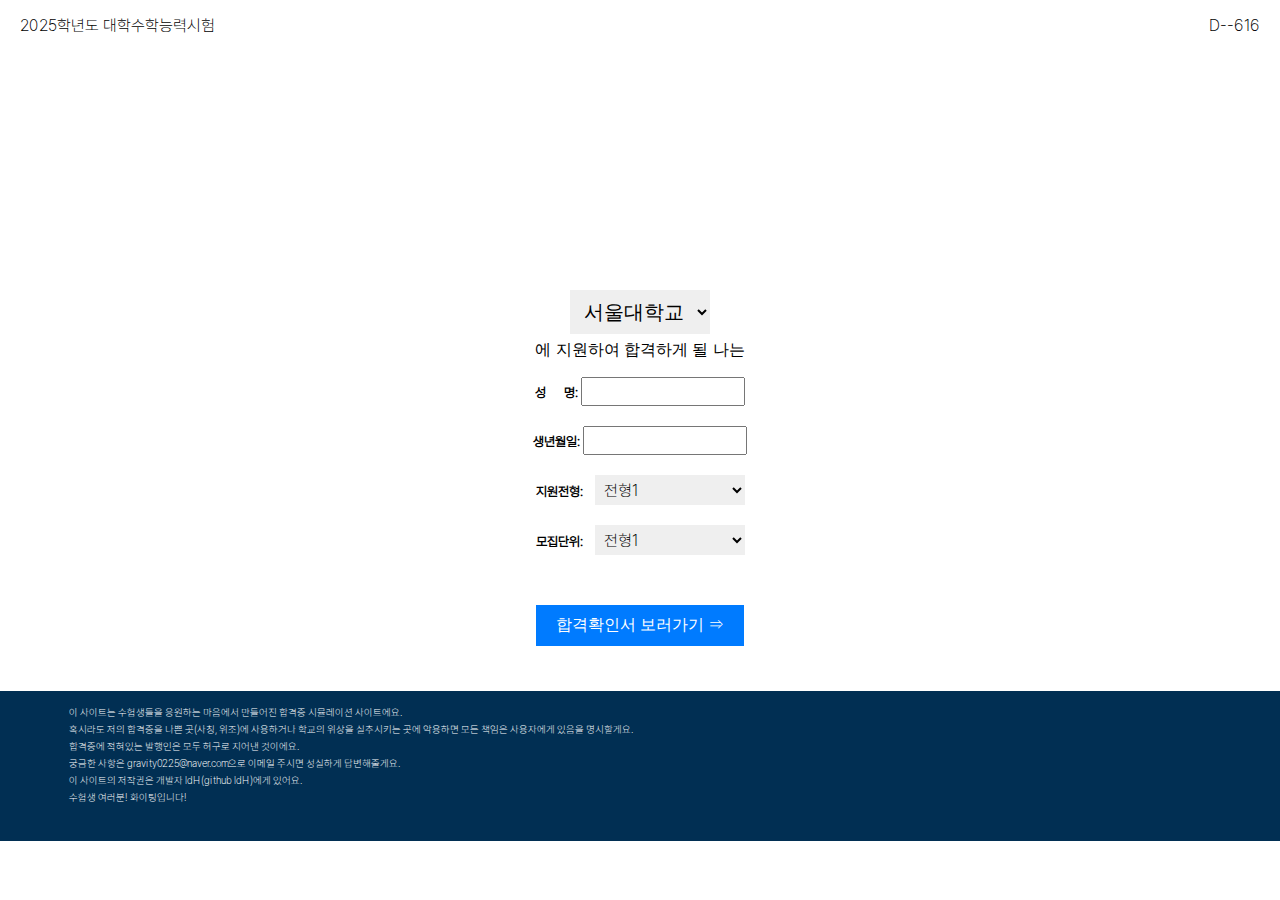
==== index.html @ 172a6683 "이제 시작" ====
<!DOCTYPE html>
<html lang="en">
<head>
    <meta charset="UTF-8">
    <meta name="viewport" content="width=device-width, initial-scale=1.0">
    <title>당신은 합격한다.</title>
    <link rel="stylesheet" href="style.css">
</head>
<body>
    <header>
        <p id="title">2025학년도 대학수학능력시험</p>
        <p id="countdown">00</p>
    </header>
    <main>    
        <div id="universityImage">
        </div>
        <label for="universitySelect"></label>
        <select id="universitySelect" onchange="changeUniversity()">
        <option value="seoul">서울대학교</option>
        <option value="yonsei">연세대학교</option>
        <option value="korea">고려대학교</option>
    </select>
    <p>에 지원하여 합격하게 될 나는</p>
    <form id="applicationForm">
        <div>
            <label for="name">성&nbsp; &nbsp;&nbsp; &nbsp;명:</label>
            <input type="text" id="name" name="name" required>
        </div>
        <div>
            <label for="birthdate">생년월일:</label>
            <input type="text" id="birth" name="birthdate" required>
        </div>
        <div>
            <label for="applicationType">지원전형:&nbsp;&nbsp;&nbsp;</label>
            <select id="applicationType" name="applicationType" required>
                <option value="type1">전형1</option>
                <option value="type2">전형2</option>
                <option value="type3">전형3</option>
            <!-- 다른 전형 옵션들 추가 -->
            </select>
        </div>
        <div>
            <label for="recruitmentUnit">모집단위:&nbsp;&nbsp;&nbsp;</label>
            <select id="recruitmentUnit" name="recruitmentUnit" required>
                <option value="type1">전형1</option>
                <option value="type2">전형2</option>
                <option value="type3">전형3</option>
            <!-- 다른 전형 옵션들 추가 -->
            </select>
        </div>
        <button id="submit" type="submit">합격확인서 보러가기 ⇒</button>
    </form>
    </main>
    <footer id="footer">
        <p>이 사이트는 수험생들을 응원하는 마음에서 만들어진 합격증 시뮬레이션 사이트에요.</p>
        <p>혹시라도 저의 합격증을 나쁜 곳(사칭, 위조)에 사용하거나 학교의 위상을 실추시키는 곳에 악용하면 모든 책임은 사용자에게 있음을 명시할게요.</p>
        <p>합격증에 적혀있는 발행인은 모두 허구로 지어낸 것이에요.</p>
        <p>궁금한 사항은 gravity0225@naver.com으로 이메일 주시면 성실하게 답변해줄게요.</p>
        <p>이 사이트의 저작권은 개발자 ldH(github ldH)에게 있어요.</p>
        <p>수험생 여러분! 화이팅입니다!</p>
    </footer>
</body>
<script src="index.js"></script>
</html>
---- style.css ----
@font-face {
    font-family: "M";
    src: url("Pretendard-Medium.ttf") format("truetype");
  }
@font-face {
    font-family: "L";
    src: url("Pretendard-Light.ttf") format("truetype");
  }
@font-face {
    font-family: "SB";
    src: url("Pretendard-SemiBold.ttf") format("truetype");
  }
@font-face {
    font-family: "R";
    src: url("Pretendard-Regular.ttf") format("truetype");
  }
  @font-face {
    font-family: "el";
    src: url("Pretendard-ExtraLight.ttf") format("truetype");
  }
  
header {
    font-family: Arial, sans-serif;
    margin: 0;
    padding: 0;
    display: flex;
    justify-content: space-between;
    align-items: center;
    height: 50px;
    font-family: 'Pretendard-el';
}
html,body{
    width: 100%;
    height: 100%;
    margin: 0;

}
#title {
    position: relative;
    margin-left: 20px;
    font-family: 'el';
}

#countdown {
    position: relative;
    margin-right: 20px;
    font-family: 'el';
}
main {
    font-family: Arial, sans-serif;
    display: flex;
    flex-direction: column;
    align-items: center;
    margin: 0px;
}
#universityImage {
    width: 100%;
    height: 200px;
    overflow: hidden;
}
#universityImage p{
    position: absolute;
    left: 50%;
    transform: translate(-50%,0);
    color: white;
    z-index: 1;
}
#img-ment1{
    top: 100px;
    font-family: 'el';
}
#img-ment2{
    top: 110px;
    font-size: 30px;
    font-family: 'SB';
}
#img-ment3{
    top: 170px;
    font-family: 'el';
}
.univimg{
    position: relative;
    height: 100%;
    width: 100%;
    object-fit: cover;
}
select {
    padding: 10px;
    font-size: 16px;
    margin-bottom: 20px;
    border: none;
}
#universitySelect{
    position: relative;
    top: 30px;
    font-size: 20px;
}
#applicationForm {
    font-family: Arial, sans-serif;
    display: flex;
    flex-direction: column;
    align-items: center;
    font-family: 'L';
    font-size: 13px;
}

label {
    font-weight: bold;
    margin-bottom: 10px;
}

#applicationForm input[type="text"] {
    padding: 5px;
    font-size: 16px;
    margin-bottom: 20px;
    height: 15px;
    width: 150px;
    font-family: 'el';
}
#applicationForm select{
    padding: 5px;
    font-size: 16px;
    margin-bottom: 20px;
    height: 30px;
    width: 150px;
    font-family: 'el';
}
button {
    position: relative;
    top: 30px;
    padding: 10px 20px;
    font-size: 16px;
    background-color: #007bff;
    color: #fff;
    border: none;
    cursor: pointer;
}
footer{
    position: relative;
    margin: 0;
    width: 100%;
    top: 70px;
    background-color: #012F53;
    height: 150px;
    align-items: center;
}
footer p{
    position: relative;
    top: 15px;
    left: 50%;
    transform: translate(-50%,0);
    width: 90%;
    color: white;
    font-family: 'el';
    font-size: 10px;
    margin: 5px;
}
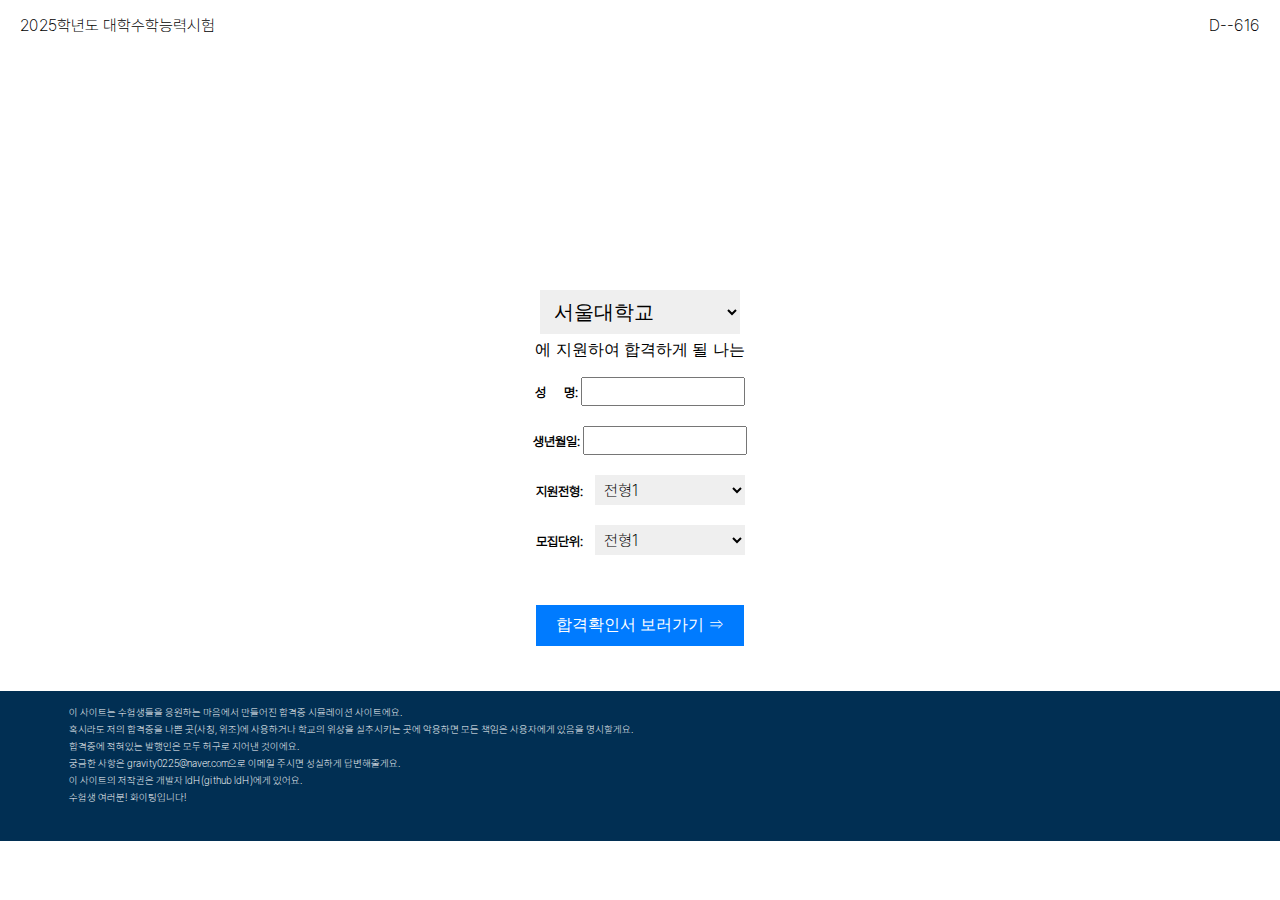
==== commit 87b6ec3d: "Gg" ====
--- a/index.html
+++ b/index.html
@@ -19,6 +19,13 @@
         <option value="seoul">서울대학교</option>
         <option value="yonsei">연세대학교</option>
         <option value="korea">고려대학교</option>
+        <option value="sgu">서강대학교</option>
+        <option value="skku">성균관대학교</option>
+        <option value="hyu">한양대학교</option>
+        <option value="cau">중앙대학교</option>
+        <option value="khu">경희대학교</option>
+        <option value="hufs">한국외국어대학교</option>
+        <option value="us">서울시립대학교</option>
     </select>
     <p>에 지원하여 합격하게 될 나는</p>
     <form id="applicationForm">
--- a/style.css
+++ b/style.css
@@ -71,11 +71,14 @@
 }
 #img-ment2{
     top: 110px;
+    width: 100%;
+    text-align: center;
     font-size: 30px;
     font-family: 'SB';
 }
 #img-ment3{
     top: 170px;
+    width: fit-content;
     font-family: 'el';
 }
 .univimg{
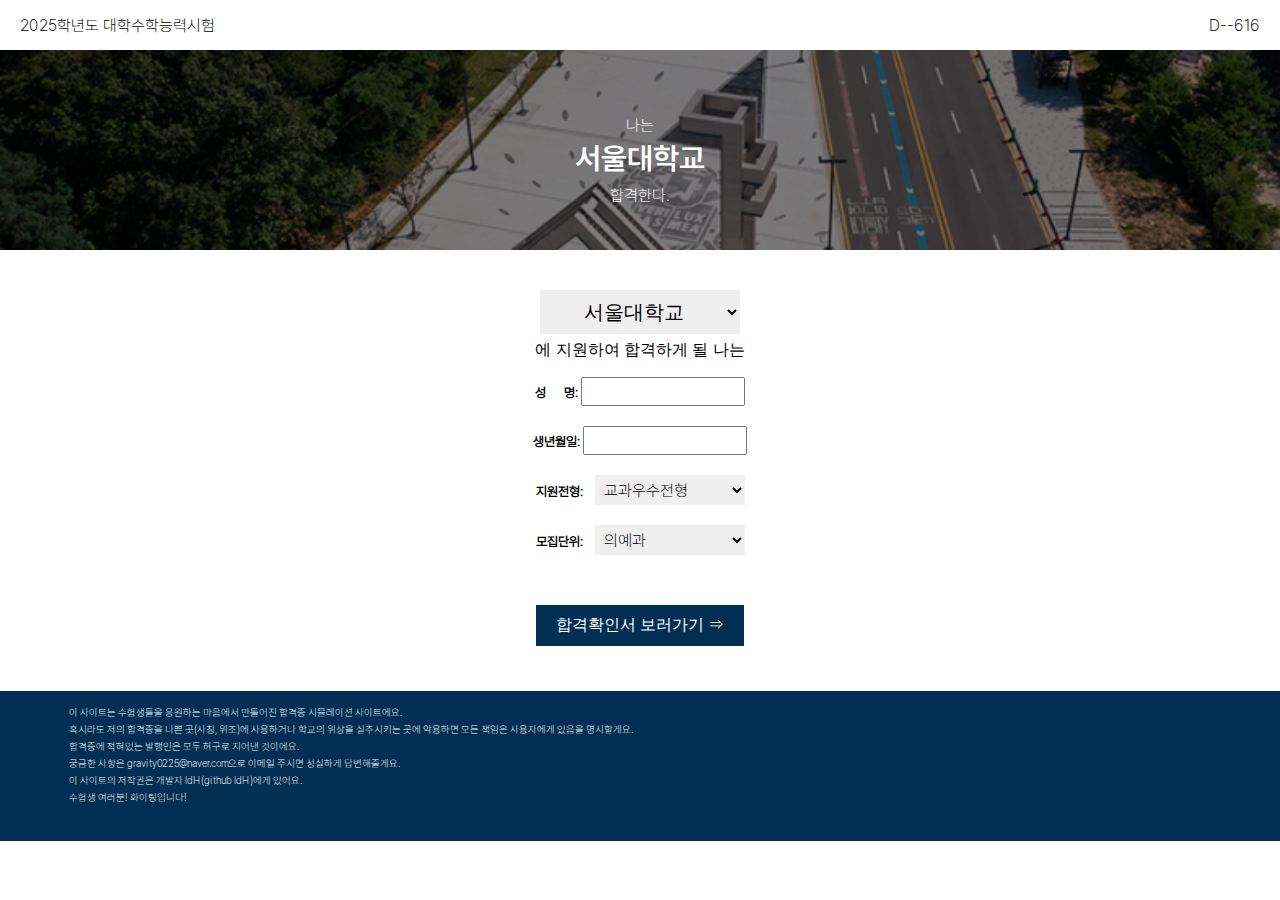
==== commit a316556e: "진짜 배포 준비 완료" ====
--- a/index.html
+++ b/index.html
@@ -40,16 +40,19 @@
         <div>
             <label for="applicationType">지원전형:&nbsp;&nbsp;&nbsp;</label>
             <select id="applicationType" name="applicationType" required>
-                <option value="type1">전형1</option>
-                <option value="type2">전형2</option>
-                <option value="type3">전형3</option>
+                <option value="교과우수전형">교과우수전형</option>
+                <option value="학생부종합전형">학생부종합전형</option>
+                <option value="정시 일반">정시 일반전형</option>
+                <option value="논술 일반">논술 일반전형</option>
+                <option value="일반편입">일반편입</option>
+                <option value="학사편입">학사편입</option>
             <!-- 다른 전형 옵션들 추가 -->
             </select>
         </div>
         <div>
             <label for="recruitmentUnit">모집단위:&nbsp;&nbsp;&nbsp;</label>
             <select id="recruitmentUnit" name="recruitmentUnit" required>
-                <option value="type1">전형1</option>
+                <option value="의예과">의예과</option>
                 <option value="type2">전형2</option>
                 <option value="type3">전형3</option>
             <!-- 다른 전형 옵션들 추가 -->
--- a/style.css
+++ b/style.css
@@ -72,9 +72,15 @@
 #img-ment2{
     top: 110px;
     width: 100%;
+    text-align-last: center;
     text-align: center;
+    -ms-text-align-last: center;
+    -moz-text-align-last: center;
     font-size: 30px;
     font-family: 'SB';
+}
+#universitySelect option {
+    text-align: center;
 }
 #img-ment3{
     top: 170px;
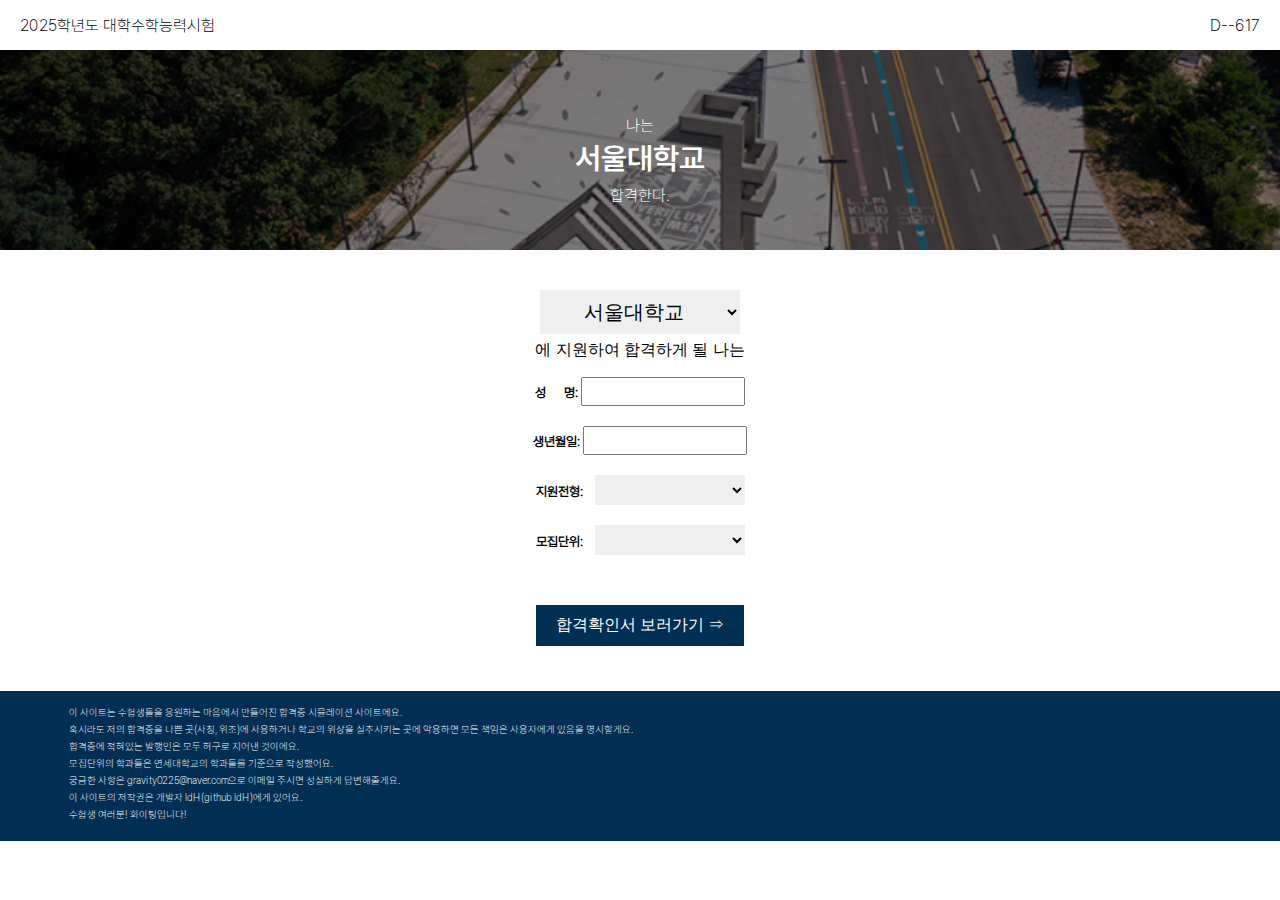
==== commit 52980f71: "학과 추가" ====
--- a/index.html
+++ b/index.html
@@ -40,6 +40,7 @@
         <div>
             <label for="applicationType">지원전형:&nbsp;&nbsp;&nbsp;</label>
             <select id="applicationType" name="applicationType" required>
+                <option value="none"></option>
                 <option value="교과우수전형">교과우수전형</option>
                 <option value="학생부종합전형">학생부종합전형</option>
                 <option value="정시 일반">정시 일반전형</option>
@@ -52,10 +53,98 @@
         <div>
             <label for="recruitmentUnit">모집단위:&nbsp;&nbsp;&nbsp;</label>
             <select id="recruitmentUnit" name="recruitmentUnit" required>
+                <option value="none"></option>
+            <optgroup label="문과대학">
+                <option value="국어국문학과">국어국문학과</option>
+                <option value="중어중문학과">중어중문학과</option>
+                <option value="영어영문학과">영어영문학과</option>
+                <option value="독어독문학과">독어독문학과</option>
+                <option value="불어불문학과">불어불문학과</option>
+                <option value="노어노문학과">노어노문학과</option>
+                <option value="사학과">사학과</option>
+                <option value="철학과">철학과</option>
+                <option value="문헌정보학과">문헌정보학과</option>
+                <option value="심리학과">심리학과</option>
+            </optgroup>
+            <optgroup label="상경대학">
+                <option value="경제학부">경제학부</option>
+                <option value="응용통계학과">응용통계학과</option>
+            </optgroup>
+            <optgroup label="경영대학">
+                <option value="경영학부">경영학부</option>
+            </optgroup>
+            <optgroup label="이과대학">
+                <option value="수학과">수학과</option>
+                <option value="물리학과">물리학과</option>
+                <option value="화학과">화학과</option>
+                <option value="지구시스템과학과">지구시스템과학과</option>
+                <option value="천문우주학과">천문우주학과</option>
+                <option value="대기과학과">대기과학과</option>
+            </optgroup>
+            <optgroup label="공과대학">
+                <option value="화공생명공학과">화공생명공학과</option>
+                <option value="전기전자공학과">전기전자공학과</option>
+                <option value="건축공학과">건축공학과</option>
+                <option value="도시공학과">도시공학과</option>
+                <option value="건설환경공학과">건설환경공학과</option>
+                <option value="기계공학과">기계공학과</option>
+                <option value="신소재공학과">신소재공학과</option>
+                <option value="산업공학과">산업공학과</option>
+                <option value="시스템반도체공학과">시스템반도체공학과</option>
+                <option value="디스플레이융합공학과">디스플레이융합공학과</option>
+            </optgroup>
+            <optgroup label="생명시스템대학">
+                <option value="시스템생물학과">시스템생물학과</option>
+                <option value="생화학과">생화학과</option>
+                <option value="생명공학과">생명공학과</option>
+            </optgroup>
+            <optgroup label="인공지능융합대학">
+                <option value="컴퓨터과학과">컴퓨터과학과</option>
+                <option value="인공지능학과">인공지능학과</option>
+                <option value="IT융합공학과">IT융합공학과</option>
+            </optgroup>
+            <optgroup label="신과대학">
+                <option value="신학과">신학과</option>
+            </optgroup>
+            <optgroup label="사회과학대학">
+                <option value="정치외교학과">정치외교학과</option>
+                <option value="행정학과">행정학과</option>
+                <option value="사회복지학과">사회복지학과</option>
+                <option value="사회학과">사회학과</option>
+                <option value="문화인류학과">문화인류학과</option>
+                <option value="언론홍보영상학과">언론홍보영상학과</option>
+            </optgroup>
+            <optgroup label="음악대학">
+                <option value="교회음악과">교회음악과</option>
+                <option value="성악과">성악과</option>
+                <option value="피아노과">피아노과</option>
+                <option value="관현악과">관현악과</option>
+                <option value="작곡과">작곡과</option>
+            </optgroup>
+            <optgroup label="생활과학대학">
+                <option value="의류환경학과">의류환경학과</option>
+                <option value="식품영양학과">식품영양학과</option>
+                <option value="실내건축학과">실내건축학과</option>
+                <option value="아동가족학과">아동가족학과</option>
+                <option value="생활디자인학과">생활디자인학과</option>
+            </optgroup>
+            <optgroup label="교육과학대학">
+                <option value="교육학과">교육학과</option>
+                <option value="체육교육학과">체육교육학과</option>
+                <option value="스포트응용산업학과">스포츠응용산업학과</option>
+            </optgroup>
+            <optgroup label="의과대학">
                 <option value="의예과">의예과</option>
-                <option value="type2">전형2</option>
-                <option value="type3">전형3</option>
-            <!-- 다른 전형 옵션들 추가 -->
+            </optgroup>
+            <optgroup label="치의과대학">
+                <option value="치의예과">치의예과</option>
+            </optgroup>
+            <optgroup label="간호대학">
+                <option value="간호학과">간호학과</option>
+            </optgroup>
+            <optgroup label="약학대학">
+                <option value="약학과">약학과</option>
+            </optgroup>
             </select>
         </div>
         <button id="submit" type="submit">합격확인서 보러가기 ⇒</button>
@@ -65,6 +154,7 @@
         <p>이 사이트는 수험생들을 응원하는 마음에서 만들어진 합격증 시뮬레이션 사이트에요.</p>
         <p>혹시라도 저의 합격증을 나쁜 곳(사칭, 위조)에 사용하거나 학교의 위상을 실추시키는 곳에 악용하면 모든 책임은 사용자에게 있음을 명시할게요.</p>
         <p>합격증에 적혀있는 발행인은 모두 허구로 지어낸 것이에요.</p>
+        <p>모집단위의 학과들은 연세대학교의 학과들를 기준으로 작성했어요.</p>
         <p>궁금한 사항은 gravity0225@naver.com으로 이메일 주시면 성실하게 답변해줄게요.</p>
         <p>이 사이트의 저작권은 개발자 ldH(github ldH)에게 있어요.</p>
         <p>수험생 여러분! 화이팅입니다!</p>
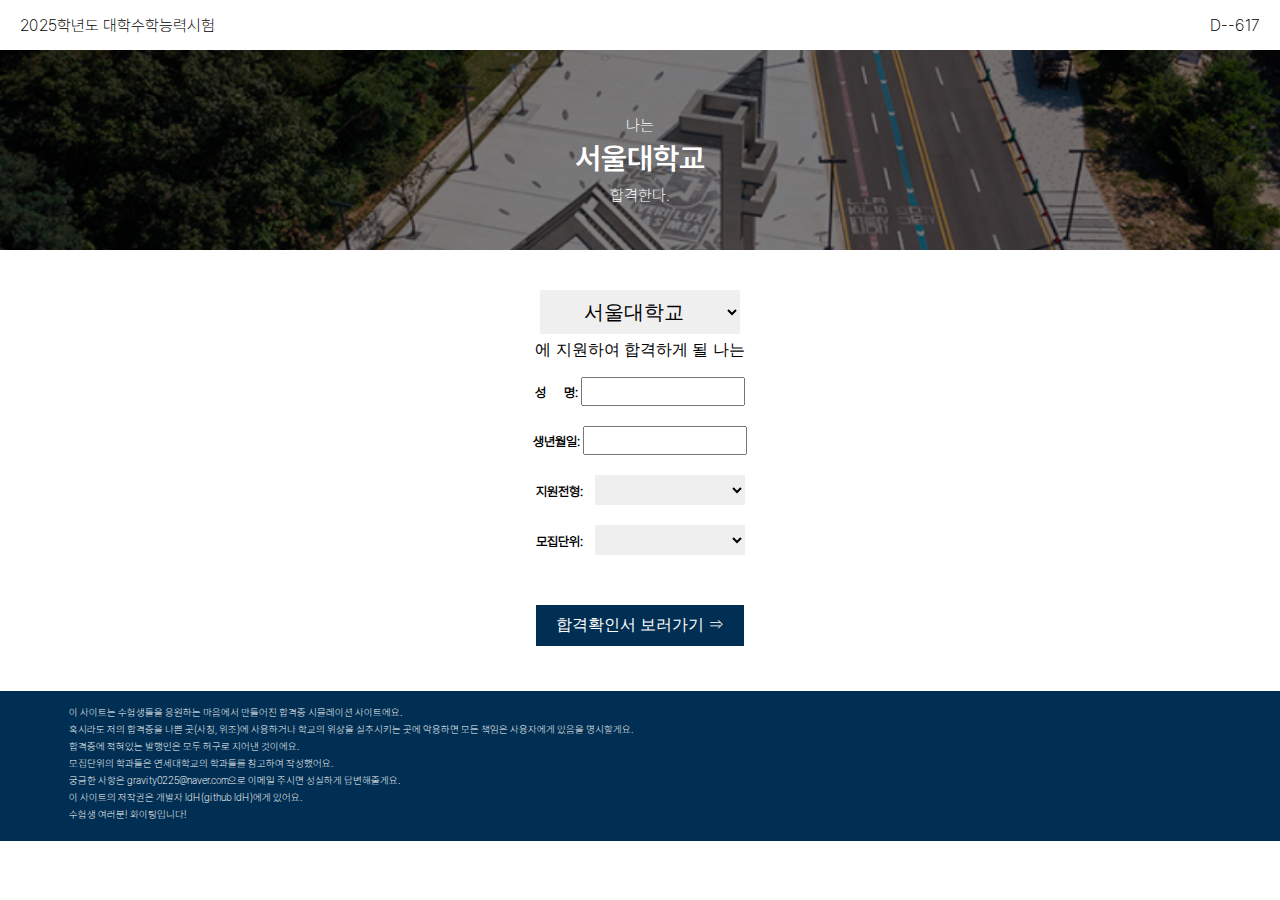
==== commit cb87e6a8: "학과 수정" ====
--- a/index.html
+++ b/index.html
@@ -133,6 +133,14 @@
                 <option value="체육교육학과">체육교육학과</option>
                 <option value="스포트응용산업학과">스포츠응용산업학과</option>
             </optgroup>
+            <optgroup label="보건과학대학">
+                <option value="의공학과">의공학과</option>
+                <option value="방사선학과">방사선학과</option>
+                <option value="물리치료학과">물리치료학과</option>
+                <option value="작업치료학과">작업치료학과</option>
+                <option value="임상병리학과">임상병리학과</option>
+                <option value="보건행정학과">보건행정학과</option>
+            </optgroup>
             <optgroup label="의과대학">
                 <option value="의예과">의예과</option>
             </optgroup>
@@ -145,6 +153,12 @@
             <optgroup label="약학대학">
                 <option value="약학과">약학과</option>
             </optgroup>
+            <optgroup label="한의과대학">
+                <option value="한의예과">한의예과</option>
+            </optgroup>
+            <optgroup label="수의과대학">
+                <option value="수의예과">수의예과</option>
+            </optgroup>
             </select>
         </div>
         <button id="submit" type="submit">합격확인서 보러가기 ⇒</button>
@@ -154,7 +168,7 @@
         <p>이 사이트는 수험생들을 응원하는 마음에서 만들어진 합격증 시뮬레이션 사이트에요.</p>
         <p>혹시라도 저의 합격증을 나쁜 곳(사칭, 위조)에 사용하거나 학교의 위상을 실추시키는 곳에 악용하면 모든 책임은 사용자에게 있음을 명시할게요.</p>
         <p>합격증에 적혀있는 발행인은 모두 허구로 지어낸 것이에요.</p>
-        <p>모집단위의 학과들은 연세대학교의 학과들를 기준으로 작성했어요.</p>
+        <p>모집단위의 학과들은 연세대학교의 학과들를 참고하여 작성했어요.</p>
         <p>궁금한 사항은 gravity0225@naver.com으로 이메일 주시면 성실하게 답변해줄게요.</p>
         <p>이 사이트의 저작권은 개발자 ldH(github ldH)에게 있어요.</p>
         <p>수험생 여러분! 화이팅입니다!</p>
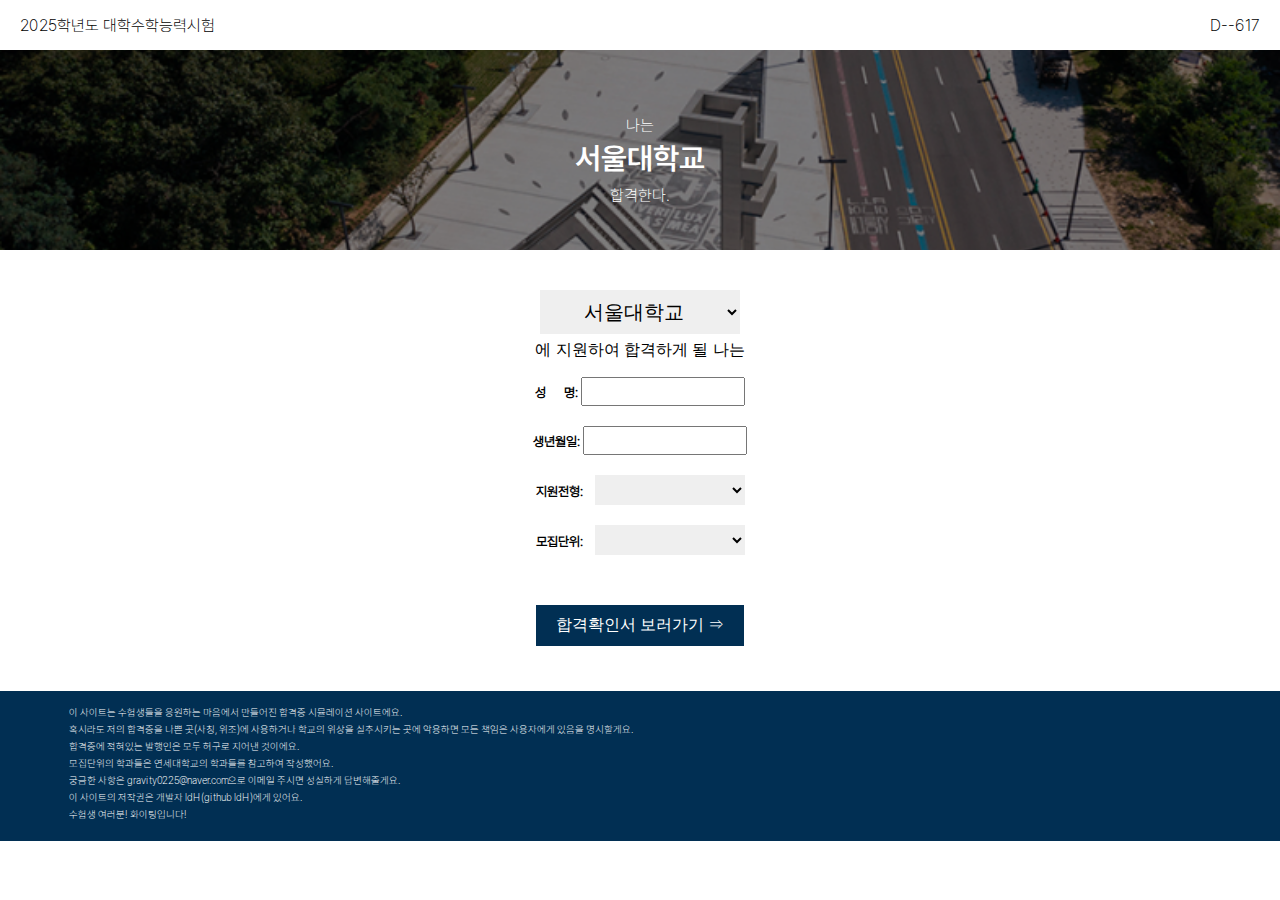
==== commit 731a47a3: "태그 추가" ====
--- a/index.html
+++ b/index.html
@@ -3,9 +3,23 @@
 <head>
     <meta charset="UTF-8">
     <meta name="viewport" content="width=device-width, initial-scale=1.0">
+    <meta property="og:title" content="대학교 합격해보기, 합격증 만들어보기"/> 
+    <meta property="og:url" content="https://dokdokorean.github.io/your_university/"/>
+    <meta property="og:type" content="website"/>
+    <meta property="og:image" content="https://blogfiles.pstatic.net/MjAyNDAyMjNfMjI5/MDAxNzA4Njk5OTY1MzAz.DMm-NQvWvX3CocyxVdH6BfSjqRPo-0idaWBufjX0UL8g.-HKfNR60E37-XowzU4DAjvARYlSoCAkcJhdTKo4xey8g.PNG/%EC%8A%A4%ED%81%AC%EB%A6%B0%EC%83%B7_2024-02-23_%EC%98%A4%ED%9B%84_11.45.00.png" alt=""/> 
+    <meta property="og:description" content="당신은 원하는 대학교에 합격합니다."/> 
     <title>당신은 합격한다.</title>
     <link rel="stylesheet" href="style.css">
 </head>
+<!-- Google tag (gtag.js) -->
+<script async src="https://www.googletagmanager.com/gtag/js?id=G-Z601H0HNWJ"></script>
+<script>
+  window.dataLayer = window.dataLayer || [];
+  function gtag(){dataLayer.push(arguments);}
+  gtag('js', new Date());
+
+  gtag('config', 'G-Z601H0HNWJ');
+</script>
 <body>
     <header>
         <p id="title">2025학년도 대학수학능력시험</p>
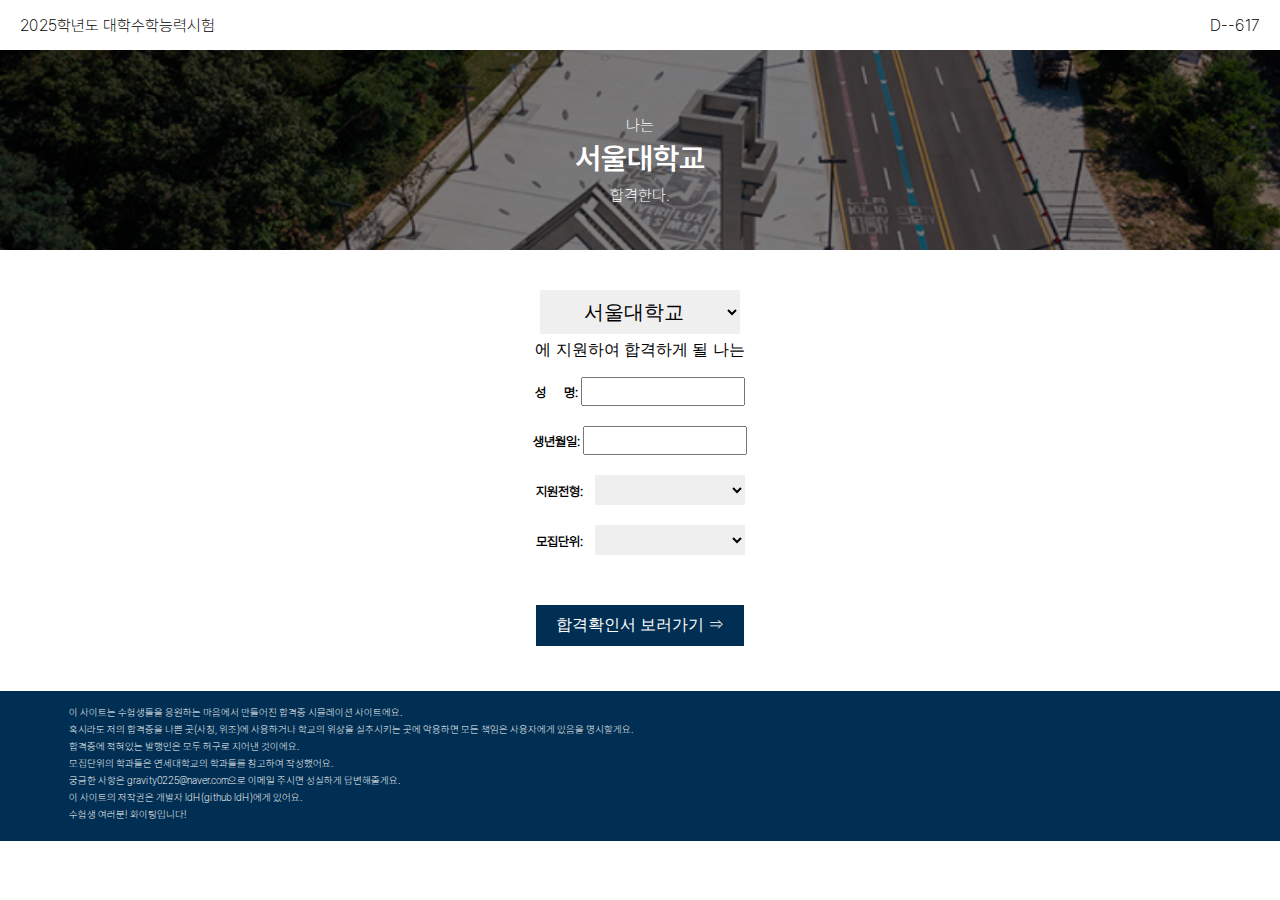
==== commit 8db2b43b: "파비콘 추가" ====
--- a/index.html
+++ b/index.html
@@ -1,6 +1,9 @@
 <!DOCTYPE html>
 <html lang="en">
 <head>
+    <link rel="favicon" href="0BYPOCmL.ico">
+    <link rel="icon" href="0BYPOCmL.ico" type="image/x-icon" sizes="16x16">
+
     <meta charset="UTF-8">
     <meta name="viewport" content="width=device-width, initial-scale=1.0">
     <meta property="og:title" content="대학교 합격해보기, 합격증 만들어보기"/> 
